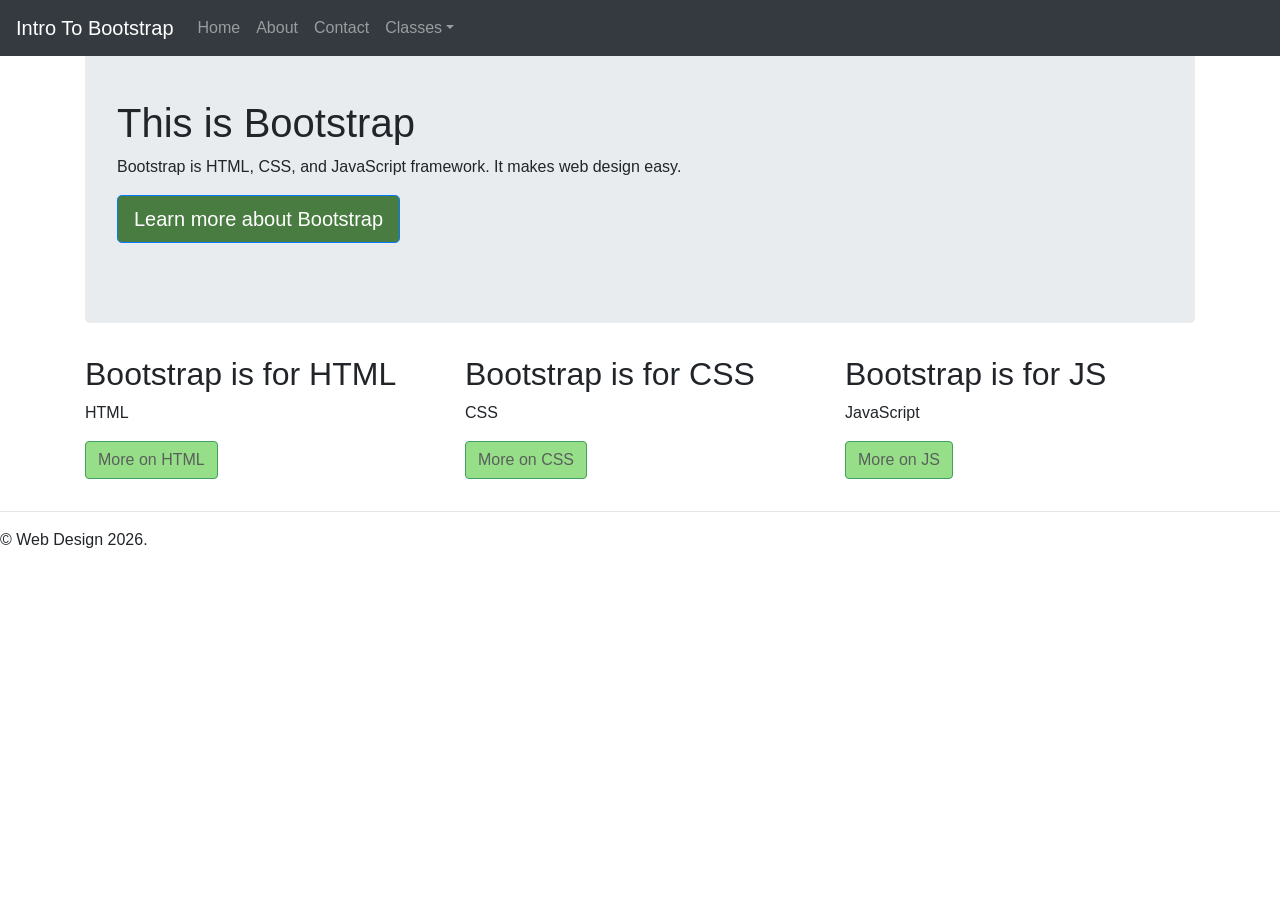
==== index.html @ 57c702d5 "all of the classwork finished PUSH ITTTT" ====
<!DOCTYPE html>
<html lang="en">

<head>
    <meta charset="UTF-8">
    <meta name="viewport" content="width=device-width, initial-scale=1.0">
    <title>Bootstrap Demo - Home</title>
    <link rel="stylesheet" href="css/style.css">
    <link rel="stylesheet" href="https://cdn.jsdelivr.net/npm/bootstrap@4.0.0/dist/css/bootstrap.min.css"
        integrity="sha384-Gn5384xqQ1aoWXA+058RXPxPg6fy4IWvTNh0E263XmFcJlSAwiGgFAW/dAiS6JXm" crossorigin="anonymous">
    <script src="https://cdn.jsdelivr.net/npm/bootstrap@4.0.0/dist/js/bootstrap.min.js"
        integrity="sha384-JZR6Spejh4U02d8jOt6vLEHfe/JQGiRRSQQxSfFWpi1MquVdAyjUar5+76PVCmYl"
        crossorigin="anonymous"></script>
    <script src="https://code.jquery.com/jquery-3.2.1.slim.min.js"
        integrity="sha384-KJ3o2DKtIkvYIK3UENzmM7KCkRr/rE9/Qpg6aAZGJwFDMVNA/GpGFF93hXpG5KkN"
        crossorigin="anonymous"></script>
    <script src="https://cdn.jsdelivr.net/npm/popper.js@1.12.9/dist/umd/popper.min.js"
        integrity="sha384-ApNbgh9B+Y1QKtv3Rn7W3mgPxhU9K/ScQsAP7hUibX39j7fakFPskvXusvfa0b4Q"
        crossorigin="anonymous"></script>
    <link rel="stylesheet" href="css/style.css">
</head>

<body>
    <main role="main">
        <nav class="navbar navbar-expand-md navbar-dark fixed-top bg-dark">
            <a class="navbar-brand" href="#">Intro To Bootstrap</a>
            <div class="collapse navbar-collapse">
                <ul class="navbar-nav mr-auto">
                    <li class="nav-item"><a class="nav-link" href="index.html">Home</a></li>
                    <li class="nav-item"><a class="nav-link" href="about.html">About</a></li>
                    <li class="nav-item"><a class="nav-link" href="contact.html">Contact </a></li>

                    <li class="nav-item dropdown"><a class="nav-link dropdown-toggle" href="#" id="class-dropdown"
                            role="button" data-toggle="dropdown" aria-haspopup="true" aria-expanded="false">Classes</a>
                        <div class="dropdown-menu">
                            <a class="dropdown-item" href="math.html">Math</a>
                            <a class="dropdown-item" href="science.html">Science</a>
                            <a class="dropdown-item" href="web-design-1.html">Web Design 1: From the Ground Up</a>
                        </div>
                    </li>

                </ul>
            </div>
        </nav>
        <div class="container">
            <div class="jumbotron">
                <h1>This is Bootstrap</h1>
                <p>Bootstrap is HTML, CSS, and JavaScript framework. It makes web design easy.</p>
                <p><a href="#" class="btn btn-primary btn-lg" role="button">Learn more about Bootstrap</a></p>
            </div>
            <div class="row">
                <div class="col-md-4">
                    <h2>Bootstrap is for HTML</h2>
                    <p>HTML</p>
                    <p><a class="btn btn-secondary" href="#" role="button">More on HTML</a></p>
                </div>
                <div class="col-md-4">
                    <h2>Bootstrap is for CSS</h2>
                    <p>CSS</p>
                    <p><a class="btn btn-secondary" href="#" role="button">More on CSS</a></p>
                </div>
                <div class="col-md-4">
                    <h2>Bootstrap is for JS</h2>
                    <p>JavaScript</p>
                    <p><a class="btn btn-secondary" href="#" role="button">More on JS</a></p>
                </div>
            </div>
        </div>
        <hr>
        <footer>
            <p>&copy; Web Design 2026.</p>
        </footer>
    </main>
    <script src="https://cdn.jsdelivr.net/npm/bootstrap@4.0.0/dist/js/bootstrap.min.js"
        integrity="sha384-JZR6Spejh4U02d8jOt6vLEHfe/JQGiRRSQQxSfFWpi1MquVdAyjUar5+76PVCmYl"
        crossorigin="anonymous"></script>
    <script src="https://code.jquery.com/jquery-3.2.1.slim.min.js"
        integrity="sha384-KJ3o2DKtIkvYIK3UENzmM7KCkRr/rE9/Qpg6aAZGJwFDMVNA/GpGFF93hXpG5KkN"
        crossorigin="anonymous"></script>
    <script src="https://cdn.jsdelivr.net/npm/popper.js@1.12.9/dist/umd/popper.min.js"
        integrity="sha384-ApNbgh9B+Y1QKtv3Rn7W3mgPxhU9K/ScQsAP7hUibX39j7fakFPskvXusvfa0b4Q"
        crossorigin="anonymous"></script>
</body>

</html>
---- css/style.css ----
body {
    padding-top: 35px;
}

.btn-primary {
    background-color: #497c41;
    border-color: #007bff;
    color: #fff;
}

.btn-secondary {
    background-color: #97de89;
    border-color: #3fa15f;
    color: #59615b;
}
---- css/style.css ----
body {
    padding-top: 35px;
}

.btn-primary {
    background-color: #497c41;
    border-color: #007bff;
    color: #fff;
}

.btn-secondary {
    background-color: #97de89;
    border-color: #3fa15f;
    color: #59615b;
}
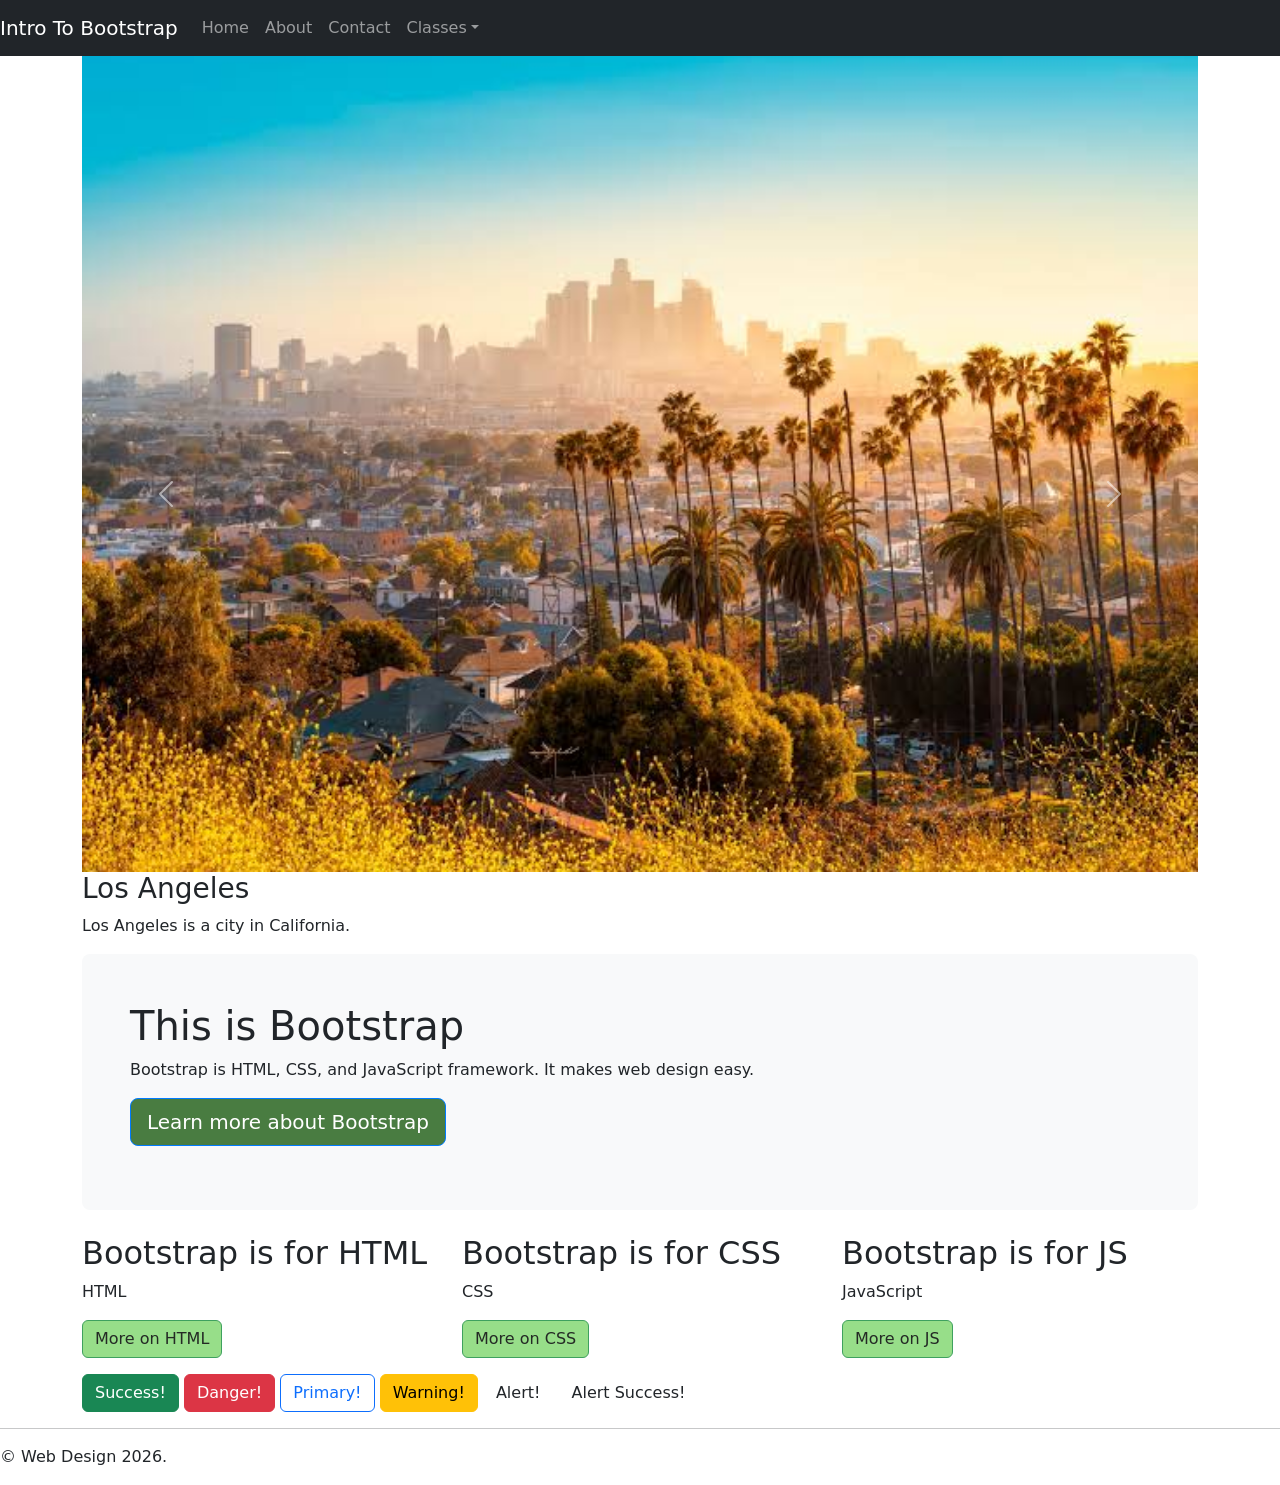
==== commit 6a6e028c: "changes push 'em" ====
--- a/index.html
+++ b/index.html
@@ -6,10 +6,10 @@
     <meta name="viewport" content="width=device-width, initial-scale=1.0">
     <title>Bootstrap Demo - Home</title>
     <link rel="stylesheet" href="css/style.css">
-    <link rel="stylesheet" href="https://cdn.jsdelivr.net/npm/bootstrap@4.0.0/dist/css/bootstrap.min.css"
-        integrity="sha384-Gn5384xqQ1aoWXA+058RXPxPg6fy4IWvTNh0E263XmFcJlSAwiGgFAW/dAiS6JXm" crossorigin="anonymous">
-    <script src="https://cdn.jsdelivr.net/npm/bootstrap@4.0.0/dist/js/bootstrap.min.js"
-        integrity="sha384-JZR6Spejh4U02d8jOt6vLEHfe/JQGiRRSQQxSfFWpi1MquVdAyjUar5+76PVCmYl"
+    <link href="https://cdn.jsdelivr.net/npm/bootstrap@5.3.8/dist/css/bootstrap.min.css" rel="stylesheet"
+        integrity="sha384-sRIl4kxILFvY47J16cr9ZwB07vP4J8+LH7qKQnuqkuIAvNWLzeN8tE5YBujZqJLB" crossorigin="anonymous">
+    <script src="https://cdn.jsdelivr.net/npm/bootstrap@5.3.8/dist/js/bootstrap.bundle.min.js"
+        integrity="sha384-FKyoEForCGlyvwx9Hj09JcYn3nv7wiPVlz7YYwJrWVcXK/BmnVDxM+D2scQbITxI"
         crossorigin="anonymous"></script>
     <script src="https://code.jquery.com/jquery-3.2.1.slim.min.js"
         integrity="sha384-KJ3o2DKtIkvYIK3UENzmM7KCkRr/rE9/Qpg6aAZGJwFDMVNA/GpGFF93hXpG5KkN"
@@ -22,57 +22,107 @@
 
 <body>
     <main role="main">
-        <nav class="navbar navbar-expand-md navbar-dark fixed-top bg-dark">
-            <a class="navbar-brand" href="#">Intro To Bootstrap</a>
-            <div class="collapse navbar-collapse">
-                <ul class="navbar-nav mr-auto">
-                    <li class="nav-item"><a class="nav-link" href="index.html">Home</a></li>
-                    <li class="nav-item"><a class="nav-link" href="about.html">About</a></li>
-                    <li class="nav-item"><a class="nav-link" href="contact.html">Contact </a></li>
+        <div class="container-fluid">
+            <nav class="navbar navbar-expand-md navbar-dark fixed-top bg-dark">
+                <a class="navbar-brand" href="index.html">Intro To Bootstrap</a>
+                <button class="navbar-toggler" type="button" data-bs-toggle="collapse"
+                    data-bs-target="#navbarExampleDefault">
+                    <span class="navbar-toggler-icon"></span>
+                </button>
+                <div class="collapse navbar-collapse">
+                    <ul class="navbar-nav mr-auto">
+                        <li class="nav-item"><a class="nav-link" href="index.html">Home</a></li>
+                        <li class="nav-item"><a class="nav-link" href="about.html">About</a></li>
+                        <li class="nav-item"><a class="nav-link" href="contact.html">Contact </a></li>
 
-                    <li class="nav-item dropdown"><a class="nav-link dropdown-toggle" href="#" id="class-dropdown"
-                            role="button" data-toggle="dropdown" aria-haspopup="true" aria-expanded="false">Classes</a>
-                        <div class="dropdown-menu">
-                            <a class="dropdown-item" href="math.html">Math</a>
-                            <a class="dropdown-item" href="science.html">Science</a>
-                            <a class="dropdown-item" href="web-design-1.html">Web Design 1: From the Ground Up</a>
-                        </div>
-                    </li>
+                        <li class="nav-item dropdown"><a class="nav-link dropdown-toggle" href="#" id="class-dropdown"
+                                role="button" data-bs-toggle="dropdown" aria-haspopup="true"
+                                aria-expanded="false">Classes</a>
+                            <div class="dropdown-menu">
+                                <a class="dropdown-item" href="math.html">Math</a>
+                                <a class="dropdown-item" href="science.html">Science</a>
+                                <a class="dropdown-item" href="web-design-1.html">Web Design 1: From the Ground Up</a>
+                            </div>
+                        </li>
 
-                </ul>
+                    </ul>
+                </div>
+            </nav>
+        </div>
+        <div class="container">
+            <!-- Carousel -->
+            <div id="demo" class="carousel slide" data-bs-ride="carousel">
+
+                <!-- Indicators/dots -->
+                <div class="carousel-indicators">
+                    <button type="button" data-bs-target="#demo" data-bs-slide-to="0" class="active"></button>
+                    <button type="button" data-bs-target="#demo" data-bs-slide-to="1"></button>
+                    <button type="button" data-bs-target="#demo" data-bs-slide-to="2"></button>
+                </div>
+
+                <!-- The slideshow/carousel -->
+                <div class="carousel-inner">
+                    <div class="carousel-item active">
+                        <img src="images/la.jpg" alt="Los Angeles" class="d-block w-100">
+                        <h3>Los Angeles</h3>
+                        <p>Los Angeles is a city in California.</p>
+                    </div>
+                    <div class="carousel-item">
+                        <img src="images/chicago.jpg" alt="Chicago" class="d-block w-100">
+                        <h3>Chicago</h3>
+                        <p>Chicago is a city in Illinois.</p>
+                    </div>
+                    <div class="carousel-item">
+                        <img src="images/nyc.jpg" alt="New York City" class="d-block w-100">
+                        <h3>New York City</h3>
+                        <p>New York is a city in New York State.</p>
+                    </div>
+                </div>
+
+                <!-- Left and right controls/icons -->
+                <button class="carousel-control-prev" type="button" data-bs-target="#demo" data-bs-slide="prev">
+                    <span class="carousel-control-prev-icon"></span>
+                </button>
+                <button class="carousel-control-next" type="button" data-bs-target="#demo" data-bs-slide="next">
+                    <span class="carousel-control-next-icon"></span>
+                </button>
             </div>
-        </nav>
-        <div class="container">
-            <div class="jumbotron">
+            <div class="p-5 mb-4 bg-light rounded-3">
                 <h1>This is Bootstrap</h1>
                 <p>Bootstrap is HTML, CSS, and JavaScript framework. It makes web design easy.</p>
-                <p><a href="#" class="btn btn-primary btn-lg" role="button">Learn more about Bootstrap</a></p>
+                <p><a href="about.html" class="btn btn-primary btn-lg" role="button">Learn more about Bootstrap</a></p>
             </div>
             <div class="row">
                 <div class="col-md-4">
                     <h2>Bootstrap is for HTML</h2>
                     <p>HTML</p>
-                    <p><a class="btn btn-secondary" href="#" role="button">More on HTML</a></p>
+                    <p><a class="btn btn-secondary" href="html.html" role="button">More on HTML</a></p>
                 </div>
                 <div class="col-md-4">
                     <h2>Bootstrap is for CSS</h2>
                     <p>CSS</p>
-                    <p><a class="btn btn-secondary" href="#" role="button">More on CSS</a></p>
+                    <p><a class="btn btn-secondary" href="css.html" role="button">More on CSS</a></p>
                 </div>
                 <div class="col-md-4">
                     <h2>Bootstrap is for JS</h2>
                     <p>JavaScript</p>
-                    <p><a class="btn btn-secondary" href="#" role="button">More on JS</a></p>
+                    <p><a class="btn btn-secondary" href="js.html" role="button">More on JS</a></p>
                 </div>
             </div>
+            <a class="btn btn-success" role="button">Success!</a>
+            <a class="btn btn-danger" role="button">Danger!</a>
+            <a class="btn btn-outline-primary" role="button">Primary!</a>
+            <a class="btn btn-warning" btn-sm role="button">Warning!</a>
+            <a class="btn btn-alert" role="button">Alert!</a>
+            <a class="btn btn-alert-success" role="button">Alert Success!</a>
         </div>
         <hr>
         <footer>
             <p>&copy; Web Design 2026.</p>
         </footer>
     </main>
-    <script src="https://cdn.jsdelivr.net/npm/bootstrap@4.0.0/dist/js/bootstrap.min.js"
-        integrity="sha384-JZR6Spejh4U02d8jOt6vLEHfe/JQGiRRSQQxSfFWpi1MquVdAyjUar5+76PVCmYl"
+    <script src="https://cdn.jsdelivr.net/npm/bootstrap@5.3.8/dist/js/bootstrap.bundle.min.js"
+        integrity="sha384-FKyoEForCGlyvwx9Hj09JcYn3nv7wiPVlz7YYwJrWVcXK/BmnVDxM+D2scQbITxI"
         crossorigin="anonymous"></script>
     <script src="https://code.jquery.com/jquery-3.2.1.slim.min.js"
         integrity="sha384-KJ3o2DKtIkvYIK3UENzmM7KCkRr/rE9/Qpg6aAZGJwFDMVNA/GpGFF93hXpG5KkN"
--- a/css/style.css
+++ b/css/style.css
@@ -11,5 +11,5 @@
 .btn-secondary {
     background-color: #97de89;
     border-color: #3fa15f;
-    color: #59615b;
+    color: #242a25;
 }
--- a/css/style.css
+++ b/css/style.css
@@ -11,5 +11,5 @@
 .btn-secondary {
     background-color: #97de89;
     border-color: #3fa15f;
-    color: #59615b;
+    color: #242a25;
 }
